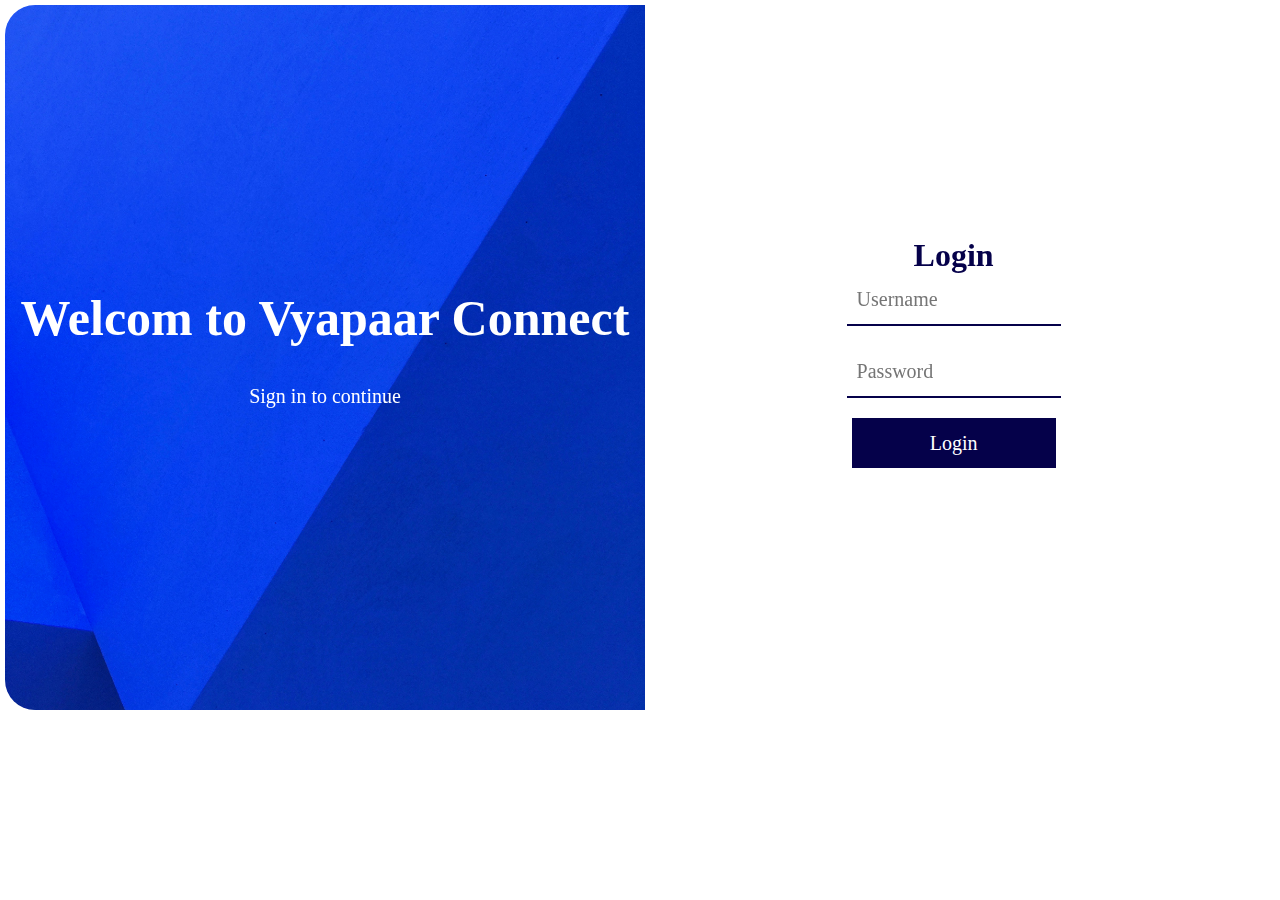
==== index.html @ b2d2254b "Add files via upload" ====
<!DOCTYPE html>
<html lang="en">
<head>
    <meta charset="UTF-8">
    <meta name="viewport" content="width=device-width, initial-scale=1.0">
    <title>Login</title>
    <link rel="stylesheet" href="https://cdnjs.cloudflare.com/ajax/libs/font-awesome/6.5.1/css/all.min.css"
        integrity="sha512-DTOQO9RWCH3ppGqcWaEA1BIZOC6xxalwEsw9c2QQeAIftl+Vegovlnee1c9QX4TctnWMn13TZye+giMm8e2LwA=="
        crossorigin="anonymous" referrerpolicy="no-referrer" />
    <link rel="stylesheet" href="index_style.css">
</head>
<body>
    <div class="login-left">
        <img src="background.jpg" alt="AGS">
        <div class="info">
            <h1>Welcom to Vyapaar Connect</h1>
            <br>
            <p>Sign in to continue</p>
        </div>
    </div>

    <div class="login-right">
        <div class="login-form">
            <h1>Login</h1>
            <form id="loginForm" action="dashboard.html" onsubmit="return validateForm()">
                <div class="input-box">
                    <i class="fa-solid fa-user"></i>
                    <input id="username" type="text" placeholder="Username" required>
                </div>
                <div class="input-box">
                    <i class="fa-solid fa-lock"></i>
                    <input id="password" type="password" placeholder="Password" required>
                </div>
                <button type="submit">Login</button>
            </form>
        </div>
    </div>
    
    <script src="index_script.js"></script>
</body>
</html>
---- index_style.css ----
*{
    margin: 0;
    padding: 0;
    font-family: Montserrat;
}

.login-left{
    height: 705px;
    width: 50%;
    position: fixed;
    text-align: center;
    color: white;
    margin-top: 5px;
    margin-left: 5px;
    border-top-left-radius: 30px;
    border-bottom-left-radius: 30px;
}

.login-left img{
    height: 705px;
    width: 100%;
    object-fit: cover;
    border-top-left-radius: 30px;
    border-bottom-left-radius: 30px;
}

.info{
    position: absolute;
    top: 50%;
    left: 50%;
    transform: translate(-50%, -50%);
    width: 100%;
}

.info h1{
    font-size: 50px;
    font-weight: 600;
    margin-bottom: 20px;
}

.info p{
    font-size: 20px;
    font-weight: 500;
    margin-bottom: 20px;
}

.login-right{
    height: 705px;
    width: 49%;
    position: relative;
    left: 50%;
    text-align: center;
    color: #05014A;
    display: flex;
    justify-content: center;
    align-items: center;
}

.login-right form{
    width: 100%;
    height: 100%;
    display: flex;
    flex-direction: column;
    justify-content: center;
    align-items: center;
}

.login-right form input{
    width: 80%;
    height: 50px;
    margin-bottom: 20px;
    border: none;
    border-bottom: 2px solid #05014A;
    outline: none;
    font-size: 20px;
    padding-left: 10px;
}

.login-right form input::placeholder{
    font-size: 20px;
    font-weight: 500;
}

.login-right form button{
    width: 80%;
    height: 50px;
    border: none;
    background-color: #05014A;
    color: white;
    font-size: 20px;
    font-weight: 500;
    cursor: pointer;
    transition: all 0.3s ease;
}

.login-right form button:hover{
    background-color: #0A0A47;
}

.login-right form p{
    margin-top: 20px;
    font-size: 20px;
    font-weight: 500;
}
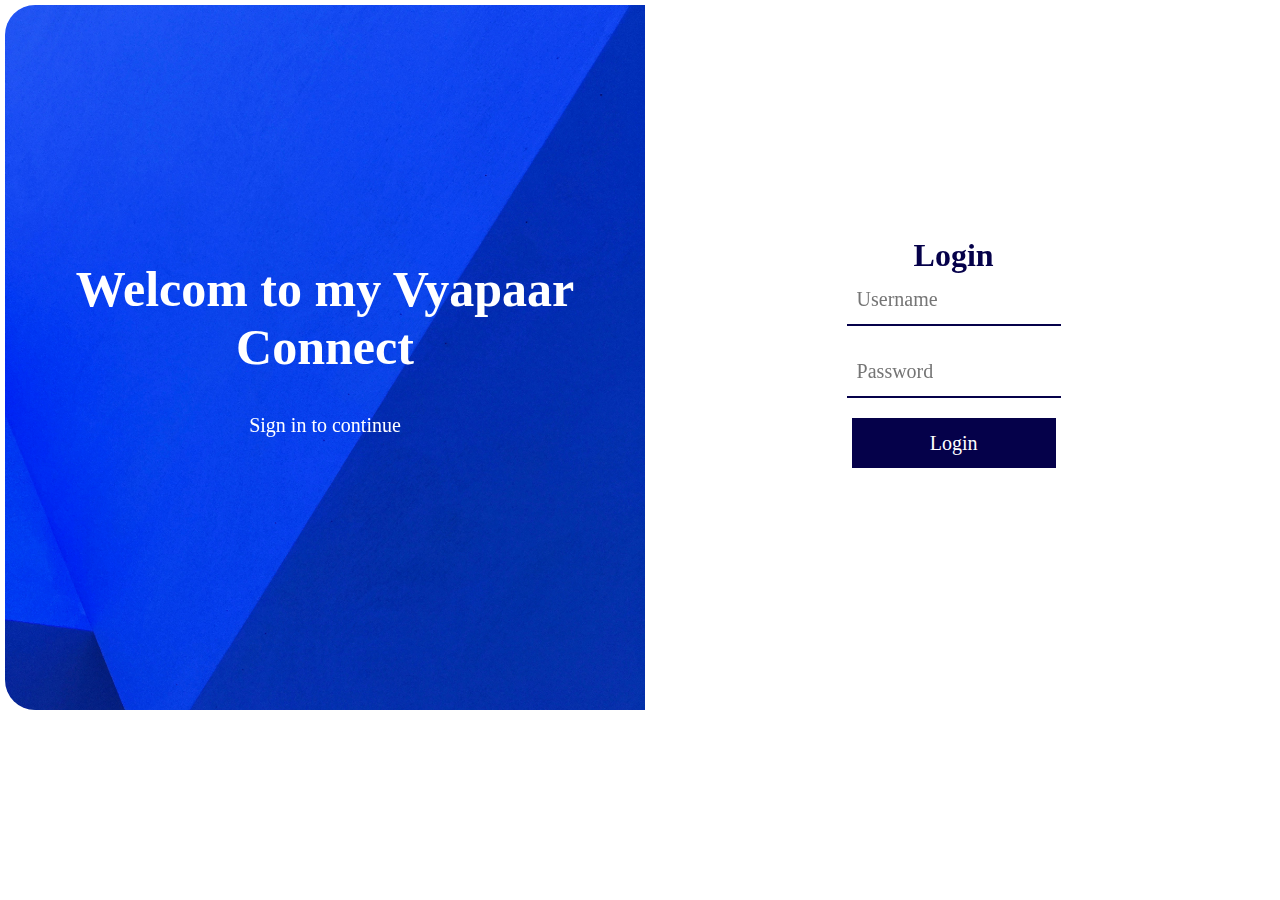
==== commit beba2ff5: "New File" ====
--- a/index.html
+++ b/index.html
@@ -13,7 +13,7 @@
     <div class="login-left">
         <img src="background.jpg" alt="AGS">
         <div class="info">
-            <h1>Welcom to Vyapaar Connect</h1>
+            <h1>Welcom to my Vyapaar Connect</h1>
             <br>
             <p>Sign in to continue</p>
         </div>
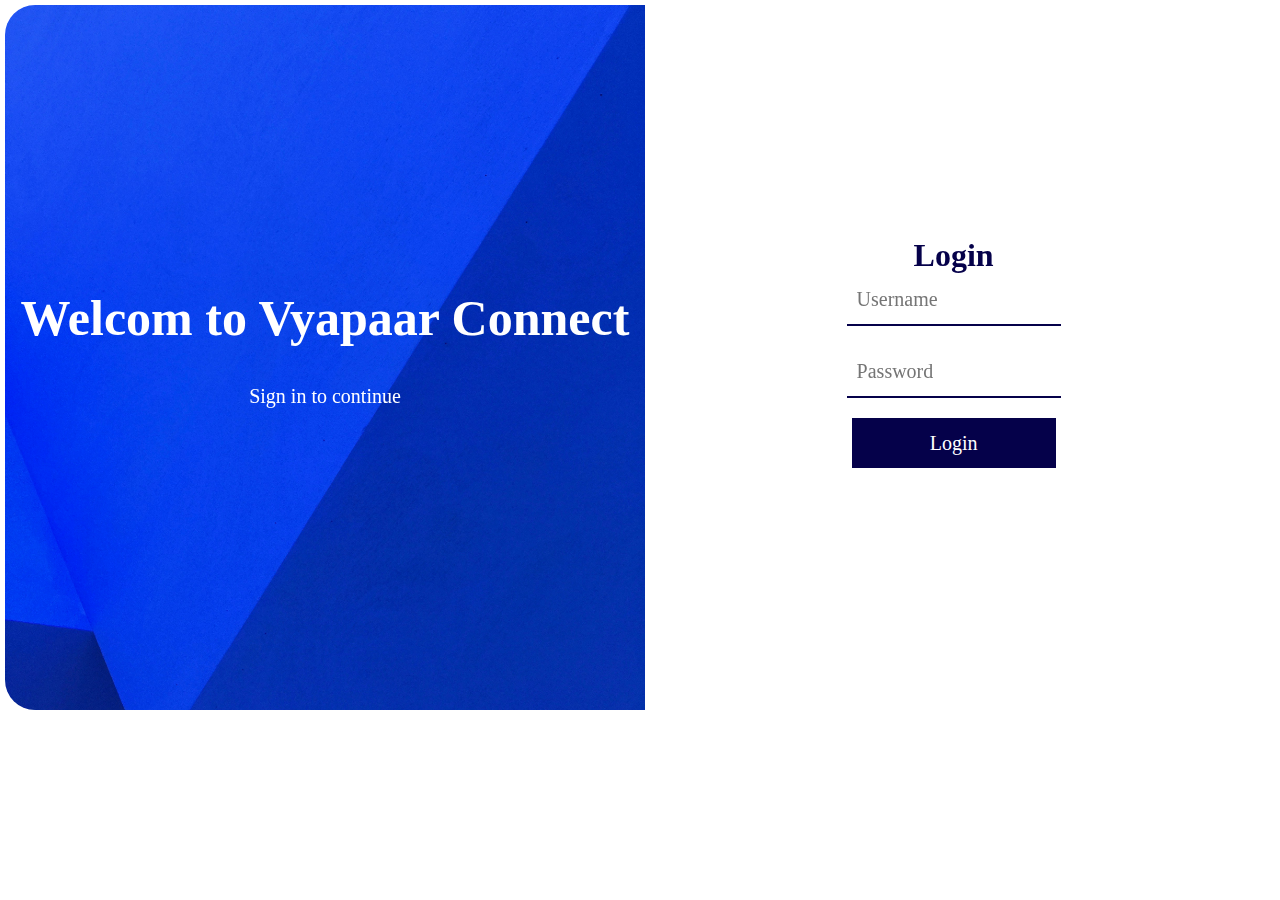
==== commit feecdbd1: "New File" ====
--- a/index.html
+++ b/index.html
@@ -13,7 +13,7 @@
     <div class="login-left">
         <img src="background.jpg" alt="AGS">
         <div class="info">
-            <h1>Welcom to my Vyapaar Connect</h1>
+            <h1>Welcom to Vyapaar Connect</h1>
             <br>
             <p>Sign in to continue</p>
         </div>
